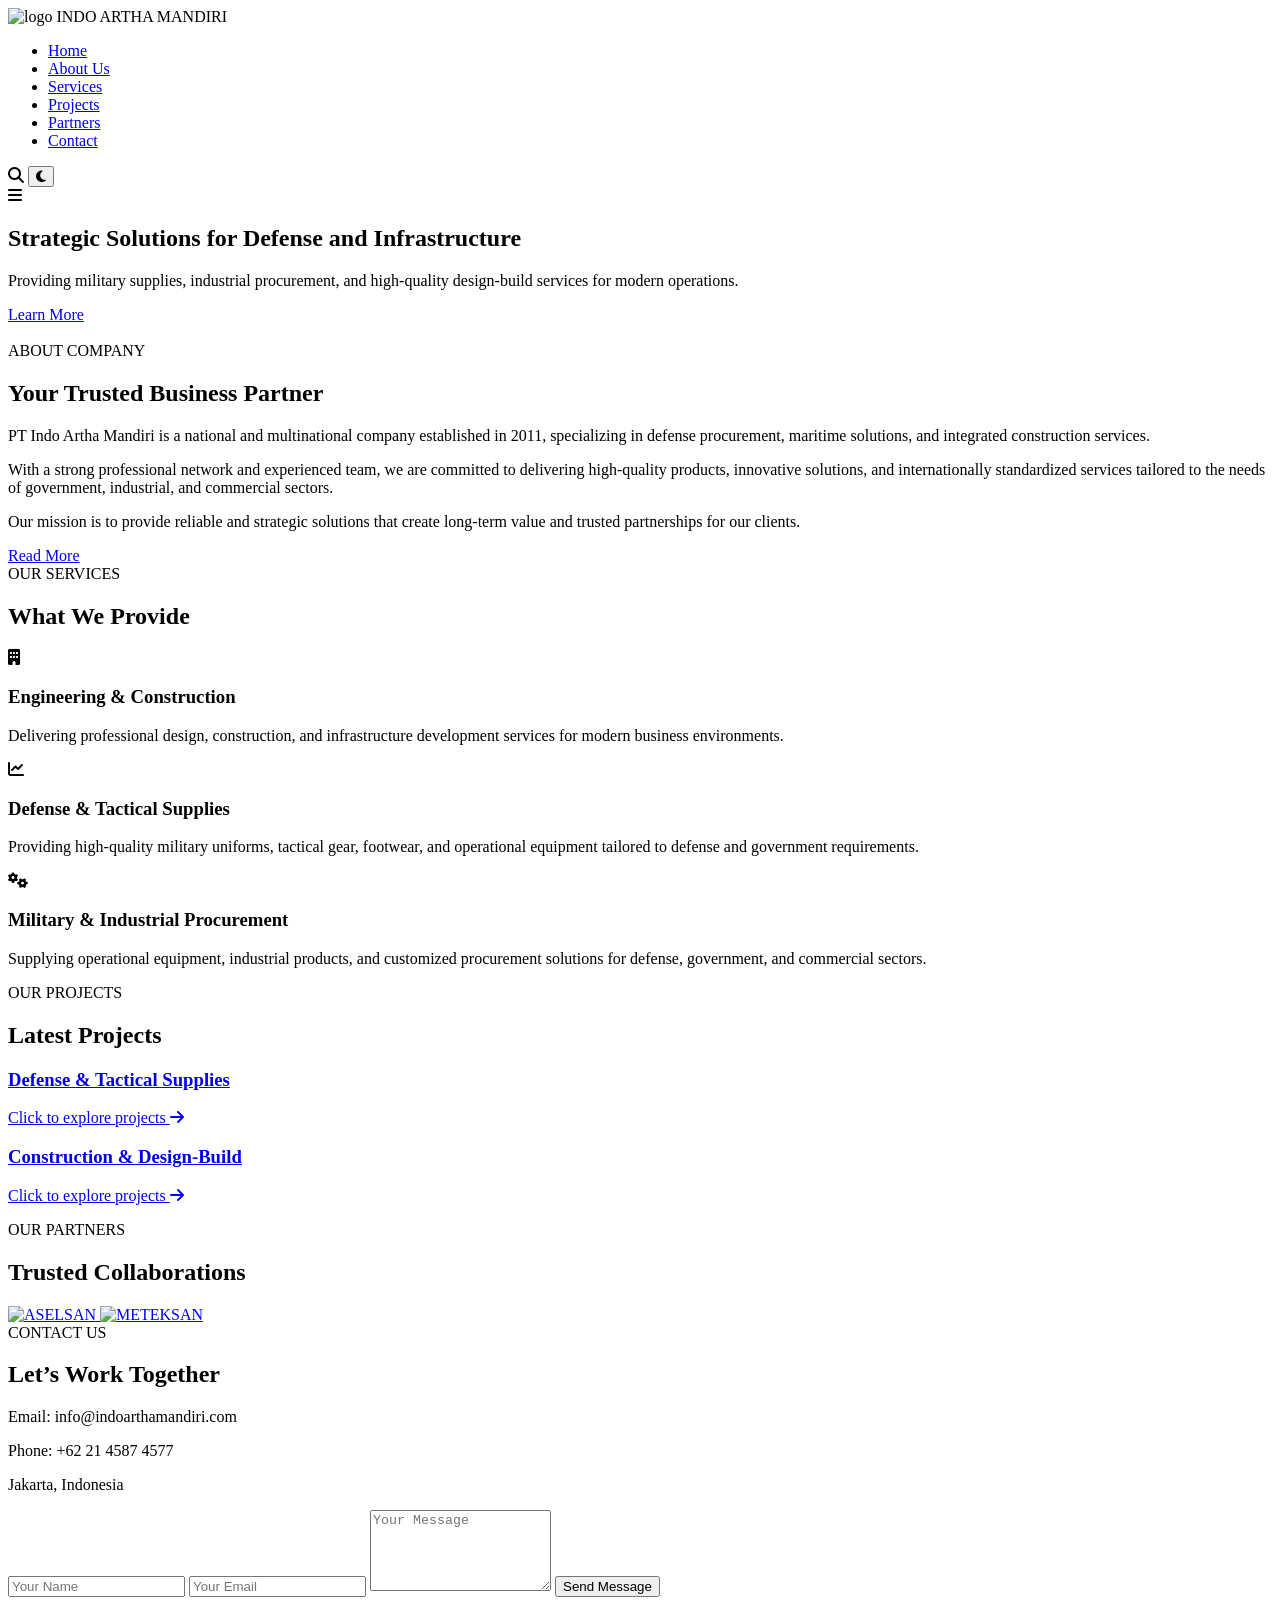
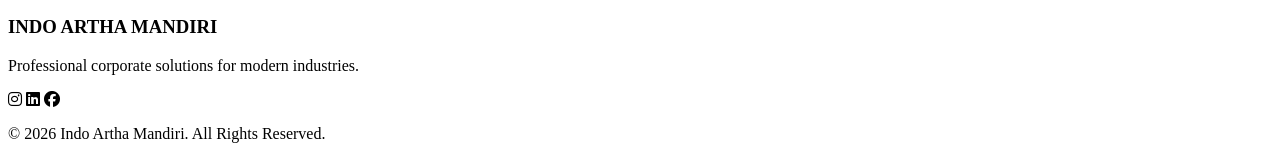
==== index.html @ 456cdc84 "Add files via upload" ====
<!DOCTYPE html>
<html lang="en">
<head>
  <meta charset="UTF-8" />
  <meta name="viewport" content="width=device-width, initial-scale=1.0"/>
  <title>INDO ARTHA MANDIRI</title>

  <link rel="stylesheet" href="style.css"/>

  <!-- Google Font -->
  <link href="https://fonts.googleapis.com/css2?family=Poppins:wght@300;400;500;600;700&display=swap" rel="stylesheet">

  <!-- Icons -->
  <link rel="stylesheet" href="https://cdnjs.cloudflare.com/ajax/libs/font-awesome/6.5.1/css/all.min.css"/>
</head>

<body>

  <!-- HEADER -->
  <header class="header">
    <div class="container nav-container">

      <div class="logo">
        <img src="assets/logomandiri.png" alt="logo">
        <span>INDO ARTHA MANDIRI</span>
      </div>

      <nav>
        <ul class="nav-menu">
          <li><a href="#home">Home</a></li>
          <li><a href="#about">About Us</a></li>
          <li><a href="#services">Services</a></li>
          <li><a href="#projects">Projects</a></li>
          <li><a href="#partners">Partners</a></li>
          <li><a href="#contact">Contact</a></li>
        </ul>
      </nav>

      <div class="nav-right">
        <i class="fas fa-search"></i>

        <button id="theme-toggle">
          <i class="fas fa-moon"></i>
        </button>

        <div class="menu-toggle">
          <i class="fas fa-bars"></i>
        </div>
      </div>

    </div>
  </header>

  <!-- HERO -->
  <section class="hero" id="home">
    <div class="overlay"></div>

    <div class="hero-content container">
      <h1>Strategic Solutions for Defense and Infrastructure</h1>

      <p>
        Providing military supplies, industrial procurement,
and high-quality design-build services for modern operations.
      </p>

      <a href="#about" class="btn">Learn More</a>
    </div>
  </section>

  <!-- ABOUT -->
  <section class="about section" id="about">
    <div class="container about-container">

      <div class="about-image">
        <img src="assets/about.jpg" alt="">
      </div>

      <div class="about-text">
        <span class="section-subtitle">ABOUT COMPANY</span>

        <h2>Your Trusted Business Partner</h2>

        <p>
          PT Indo Artha Mandiri is a national and multinational company
established in 2011, specializing in defense procurement,
maritime solutions, and integrated construction services.
        </p>

        <p>
          With a strong professional network and experienced team,
we are committed to delivering high-quality products,
innovative solutions, and internationally standardized
services tailored to the needs of government,
industrial, and commercial sectors.
        </p>

        <p>
Our mission is to provide reliable and strategic solutions
that create long-term value and trusted partnerships
for our clients.
        </p>

       <a href="#services" class="btn">Read More</a>

    </div>
  </section>

  <!-- SERVICES -->
  <section class="services section" id="services">

    <div class="container">

      <div class="section-title">
        <span>OUR SERVICES</span>
        <h2>What We Provide</h2>
      </div>

      <div class="services-grid">

        <div class="service-card">
          <i class="fas fa-building"></i>
          <h3>Engineering & Construction</h3>
          <p>Delivering professional design, construction,
and infrastructure development services
for modern business environments.</p>
        </div>

        <div class="service-card">
          <i class="fas fa-chart-line"></i>
          <h3>Defense & Tactical Supplies</h3>
          <p>Providing high-quality military uniforms, tactical gear,
footwear, and operational equipment tailored to defense
and government requirements.</p>
        </div>

        <div class="service-card">
          <i class="fas fa-cogs"></i>
          <h3>Military & Industrial Procurement</h3>
          <p>Supplying operational equipment, industrial products,
and customized procurement solutions for defense,
government, and commercial sectors.</p>
        </div>

      </div>

    </div>

  </section>

  <!-- PROJECTS -->
<section class="projects section" id="projects">

  <div class="container">

    <div class="section-title">
      <span>OUR PROJECTS</span>
      <h2>Latest Projects</h2>
    </div>

    <div class="project-links">

      <!-- DEFENSE -->

      <a href="defense-projects.html" class="project-link">

        <h3>Defense & Tactical Supplies</h3>

        <p>
          Click to explore projects
          <i class="fas fa-arrow-right"></i>
        </p>

      </a>

      <!-- CONSTRUCTION -->

      <a href="construction-projects.html" class="project-link">

        <h3>Construction & Design-Build</h3>

        <p>
          Click to explore projects
          <i class="fas fa-arrow-right"></i>
        </p>

      </a>

    </div>

  </div>

</section>

  <!-- PARTNERS -->
<section class="partners section" id="partners">

  <div class="container">

    <div class="section-title">
      <span>OUR PARTNERS</span>
      <h2>Trusted Collaborations</h2>
    </div>

    <div class="partner-logos">

      <a href="https://www.aselsan.com/en"
         target="_blank"
         class="partner-box">

        <img src="assets/aselsan.png" alt="ASELSAN">

      </a>

      <a href="https://www.meteksan.com/en/"
         target="_blank"
         class="partner-box">

        <img src="assets/meteksan.png" alt="METEKSAN">

      </a>

    </div>

  </div>

</section>

  <!-- CONTACT -->
  <section class="contact section" id="contact">

    <div class="container contact-container">

      <div class="contact-info">

        <span class="section-subtitle">CONTACT US</span>

        <h2>Let’s Work Together</h2>

        <p>Email: info@indoarthamandiri.com</p>
        <p>Phone: +62 21 4587 4577</p>
        <p>Jakarta, Indonesia</p>

      </div>

      <form class="contact-form">

        <input type="text" placeholder="Your Name">
        <input type="email" placeholder="Your Email">
        <textarea rows="5" placeholder="Your Message"></textarea>

        <button type="submit" class="btn">
          Send Message
        </button>

      </form>

    </div>

  </section>

  <!-- FOOTER -->
  <footer class="footer">

    <div class="container">

      <h3>INDO ARTHA MANDIRI</h3>

      <p>
        Professional corporate solutions for modern industries.
      </p>

      <div class="socials">
        <i class="fab fa-instagram"></i>
        <i class="fab fa-linkedin"></i>
        <i class="fab fa-facebook"></i>
      </div>

      <p class="copyright">
        © 2026 Indo Artha Mandiri. All Rights Reserved.
      </p>

    </div>

  </footer>

  <script src="script.js"></script>

</body>
</html>
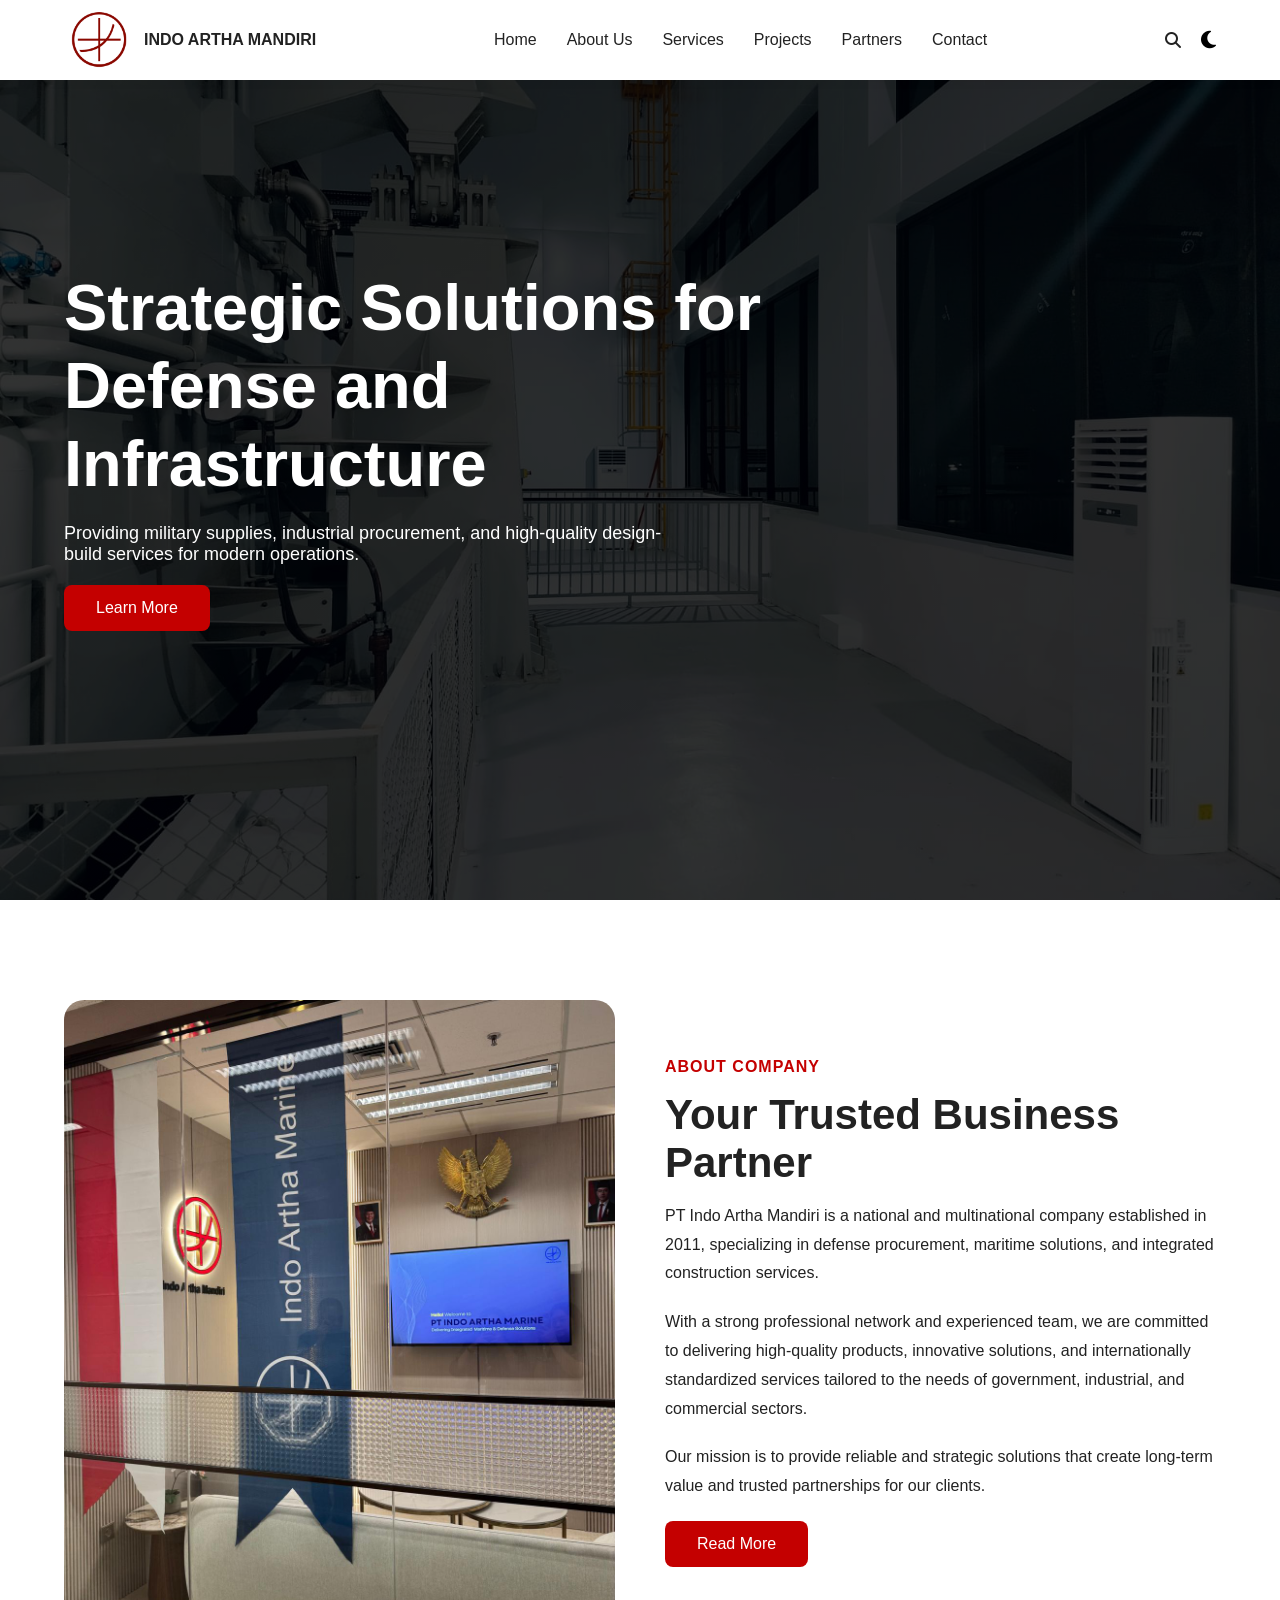
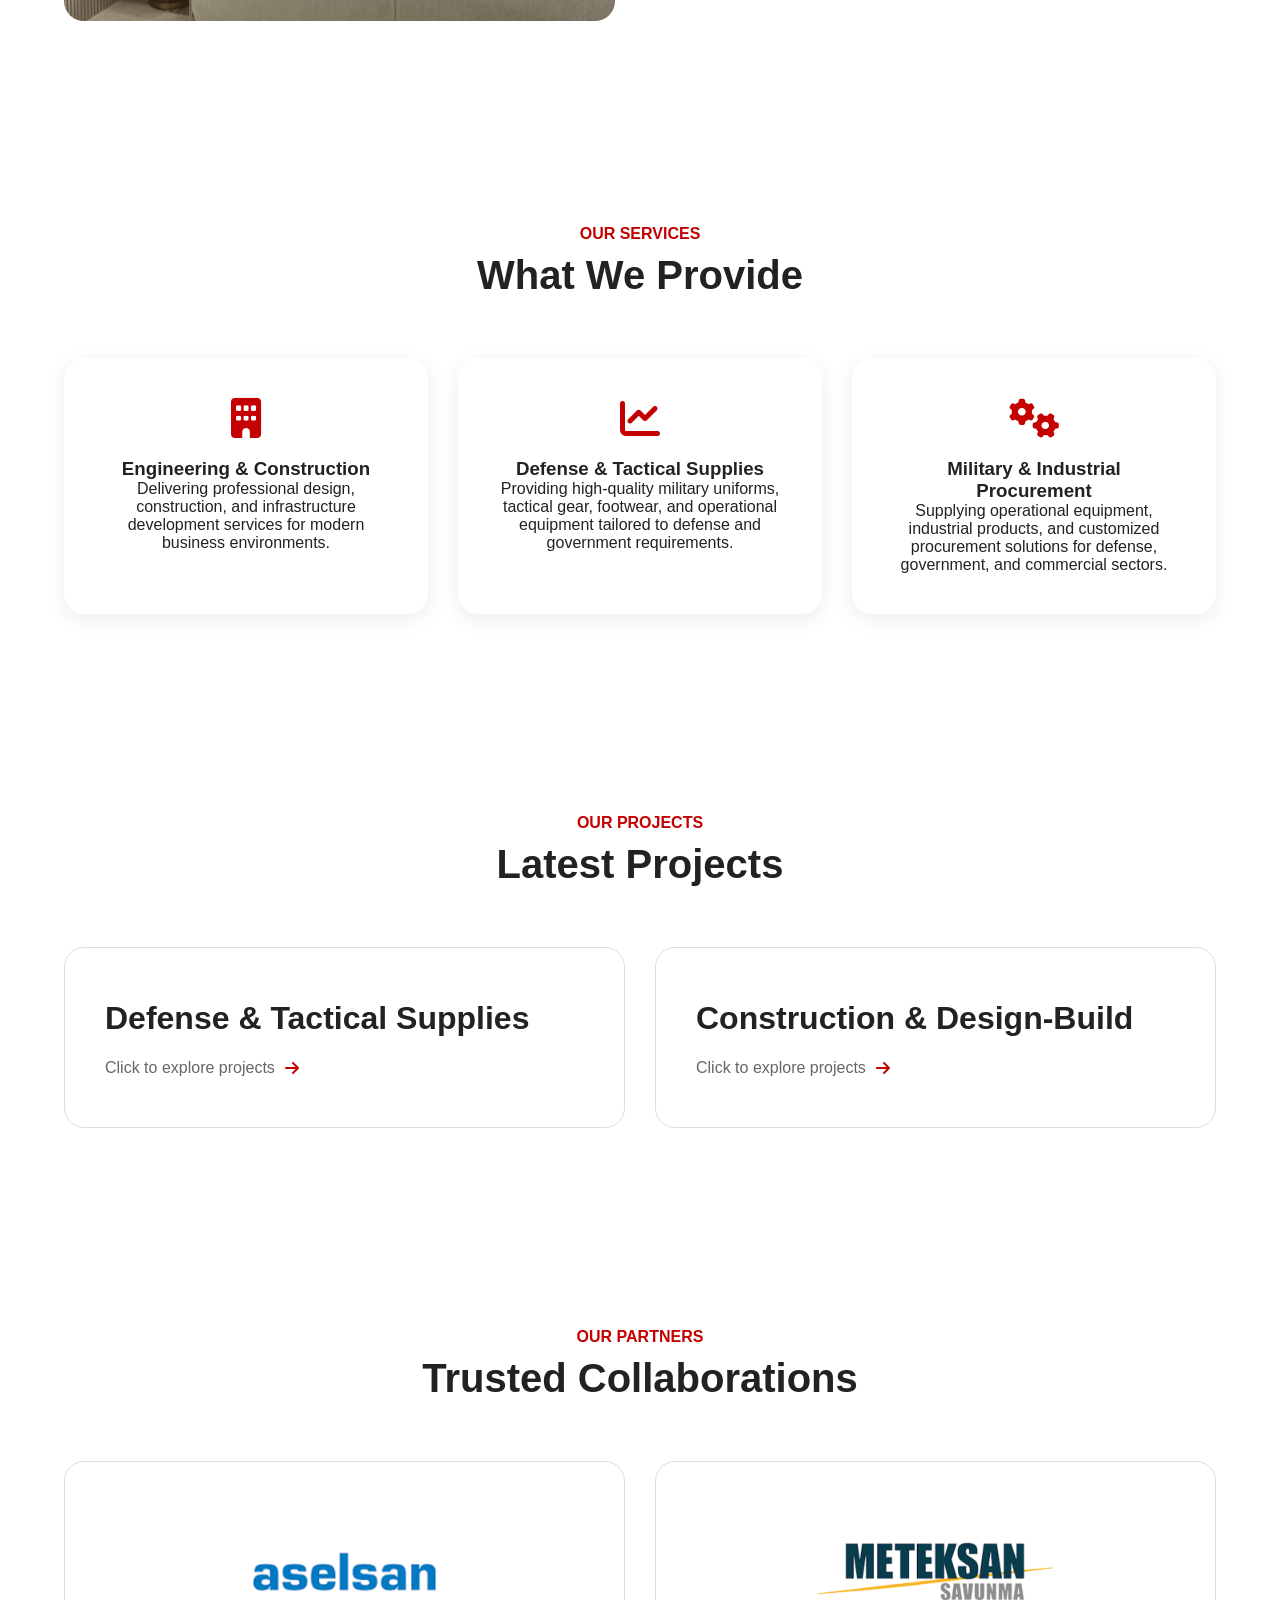
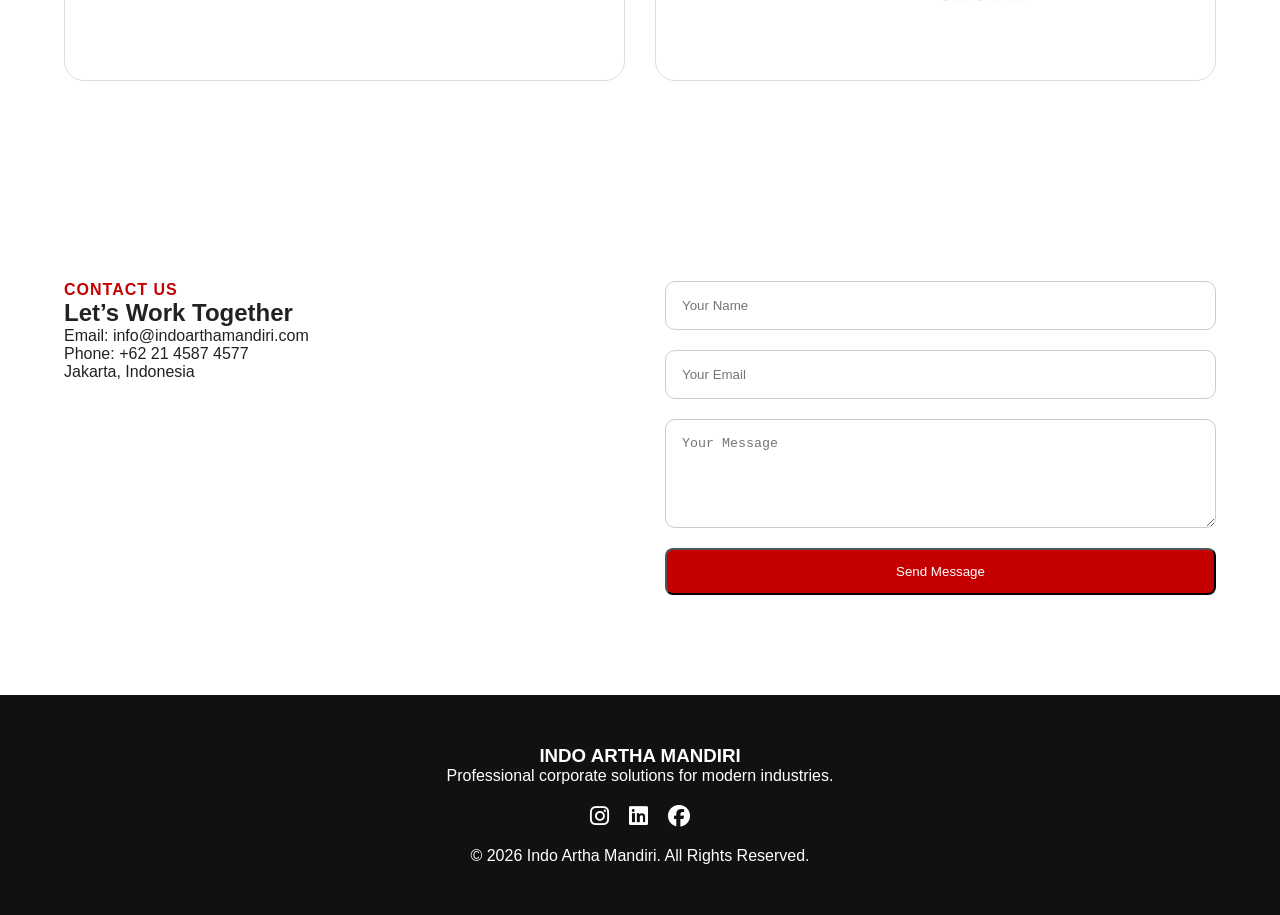
==== commit d842ab51: "Add files via upload" ====
--- a/index.html
+++ b/index.html
@@ -242,17 +242,19 @@
 
       </div>
 
-      <form class="contact-form">
-
-        <input type="text" placeholder="Your Name">
-        <input type="email" placeholder="Your Email">
-        <textarea rows="5" placeholder="Your Message"></textarea>
-
-        <button type="submit" class="btn">
-          Send Message
-        </button>
-
-      </form>
+     <form class="contact-form" action="https://formspree.io/f/xaqkyjkv" method="POST">
+
+  <input type="text" name="name" placeholder="Your Name">
+
+  <input type="email" name="email" placeholder="Your Email">
+
+  <textarea name="message" rows="5" placeholder="Your Message"></textarea>
+
+  <button type="submit" class="btn">
+    Send Message
+  </button>
+
+</form>
 
     </div>
 
--- a/style.css
+++ b/style.css
@@ -0,0 +1,516 @@
+*{
+  margin:0;
+  padding:0;
+  box-sizing:border-box;
+}
+
+html{
+  scroll-behavior:smooth;
+}
+
+body{
+  font-family:'Poppins',sans-serif;
+  background:#fff;
+  color:#222;
+  transition:0.3s;
+}
+
+.container{
+  width:90%;
+  max-width:1200px;
+  margin:auto;
+}
+
+.section{
+  padding:100px 0;
+}
+
+.section-title{
+  text-align:center;
+  margin-bottom:60px;
+}
+
+.section-title span{
+  color:#c40000;
+  font-weight:600;
+}
+
+.section-subtitle{
+  color:#c40000;
+  font-weight:600;
+  text-transform:uppercase;
+  letter-spacing:1px;
+}
+
+.section-title h2{
+  font-size:40px;
+  margin-top:10px;
+}
+
+.btn{
+  display:inline-block;
+  padding:14px 32px;
+  background:#c40000;
+  color:#fff;
+  text-decoration:none;
+  border-radius:8px;
+  transition:0.3s;
+}
+
+.btn:hover{
+  background:#900000;
+}
+
+/* HEADER */
+
+.header{
+  position:fixed;
+  top:0;
+  width:100%;
+  background:#fff;
+  z-index:999;
+  box-shadow:0 2px 10px rgba(0,0,0,0.05);
+}
+
+.nav-container{
+  height:80px;
+  display:flex;
+  justify-content:space-between;
+  align-items:center;
+}
+
+.logo{
+  display:flex;
+  align-items:center;
+  gap:10px;
+  font-weight:700;
+}
+
+.logo img{
+  width:70px;
+}
+
+.nav-menu{
+  display:flex;
+  gap:30px;
+  list-style:none;
+}
+
+.nav-menu a{
+  text-decoration:none;
+  color:#222;
+  font-weight:500;
+}
+
+.nav-right{
+  display:flex;
+  align-items:center;
+  gap:20px;
+}
+
+#theme-toggle{
+  border:none;
+  background:none;
+  font-size:20px;
+  cursor:pointer;
+}
+
+.menu-toggle{
+  display:none;
+}
+
+/* HERO */
+
+.hero{
+  height:100vh;
+  background:
+    linear-gradient(rgba(0,0,0,0.55),
+    rgba(0,0,0,0.55)),
+    url('assets/hero-bg.jpg');
+
+  background-position:center;
+  background-size:cover;
+  background-repeat:no-repeat;
+
+  position:relative;
+  display:flex;
+  align-items:center;
+}
+
+.overlay{
+  position:absolute;
+  width:100%;
+  height:100%;
+  background:rgba(0,0,0,0.55);
+}
+
+.hero-content{
+  position:relative;
+  z-index:2;
+  color:#fff;
+}
+
+.hero-content h1{
+  font-size:65px;
+  max-width:700px;
+  line-height:1.2;
+}
+
+.hero-content p{
+  margin:20px 0;
+  max-width:600px;
+  font-size:18px;
+}
+
+/* ABOUT */
+
+.about-container{
+  display:grid;
+  grid-template-columns:1fr 1fr;
+  gap:50px;
+  align-items:center;
+}
+
+.about-image img{
+  width:100%;
+  border-radius:20px;
+}
+
+.about-text h2{
+  font-size:42px;
+  margin:15px 0;
+}
+
+.about-text p{
+  margin-bottom:20px;
+  line-height:1.8;
+}
+
+/* SERVICES */
+
+.services-grid{
+  display:grid;
+  grid-template-columns:repeat(3,1fr);
+  gap:30px;
+}
+
+.service-card{
+  background:#fff;
+  padding:40px;
+  border-radius:20px;
+  text-align:center;
+  box-shadow:0 5px 20px rgba(0,0,0,0.08);
+  transition:0.3s;
+}
+
+.service-card:hover{
+  transform:translateY(-10px);
+}
+
+.service-card i{
+  font-size:40px;
+  color:#c40000;
+  margin-bottom:20px;
+}
+
+/* PROJECTS */
+
+.project-links{
+  display:grid;
+  grid-template-columns:repeat(2,1fr);
+  gap:30px;
+  margin-top:40px;
+}
+
+.project-link{
+  background:#fff;
+  border:1px solid #ddd;
+  border-radius:20px;
+
+  padding:50px 40px;
+
+  text-decoration:none;
+  color:#222;
+
+  transition:0.3s;
+
+  display:flex;
+  flex-direction:column;
+  justify-content:center;
+}
+
+.project-link:hover{
+  transform:translateY(-8px);
+  box-shadow:0 10px 30px rgba(0,0,0,0.08);
+}
+
+.project-link h3{
+  font-size:32px;
+  margin-bottom:20px;
+  line-height:1.3;
+}
+
+.project-link p{
+  font-size:16px;
+  color:#666;
+
+  display:flex;
+  align-items:center;
+  gap:10px;
+}
+
+.project-link i{
+  color:#c40000;
+  transition:0.3s;
+}
+
+.project-link:hover i{
+  transform:translateX(5px);
+}
+
+/* DARK MODE */
+
+body.dark .project-link{
+  background:#1f1f1f;
+  border-color:#444;
+  color:#fff;
+}
+
+body.dark .project-link p{
+  color:#ccc;
+}
+
+/* RESPONSIVE */
+
+@media(max-width:992px){
+
+  .project-links{
+    grid-template-columns:1fr;
+  }
+
+  .project-link h3{
+    font-size:26px;
+  }
+
+}
+
+/* PARTNERS */
+
+.partner-logos{
+  display:grid;
+  grid-template-columns:repeat(2,1fr);
+  gap:30px;
+  margin-top:40px;
+}
+
+.partner-box{
+  height:220px;
+  border:1px solid #ddd;
+  border-radius:20px;
+  background:#fff;
+
+  display:flex;
+  justify-content:center;
+  align-items:center;
+
+  padding:20px;
+
+  overflow:hidden;
+
+  transition:0.3s;
+}
+
+.partner-box:hover{
+  transform:translateY(-5px);
+  box-shadow:0 10px 30px rgba(0,0,0,0.08);
+}
+
+.partner-box img{
+  max-width:80%;
+  max-height:80%;
+  object-fit:contain;
+  display:block;
+}
+
+/* CONTACT */
+
+.contact-container{
+  display:grid;
+  grid-template-columns:1fr 1fr;
+  gap:50px;
+}
+
+.contact-form{
+  display:flex;
+  flex-direction:column;
+  gap:20px;
+}
+
+.contact-form input,
+.contact-form textarea{
+  padding:16px;
+  border:1px solid #ccc;
+  border-radius:10px;
+}
+
+/* FOOTER */
+
+.footer{
+  background:#111;
+  color:#fff;
+  text-align:center;
+  padding:50px 20px;
+}
+
+.socials{
+  margin:20px 0;
+  display:flex;
+  justify-content:center;
+  gap:20px;
+  font-size:22px;
+}
+
+/* DARK MODE */
+
+body.dark{
+  background:#111;
+  color:#fff;
+}
+
+body.dark .header{
+  background:#1b1b1b;
+}
+
+body.dark .nav-menu a{
+  color:#fff;
+}
+
+body.dark .service-card,
+body.dark .project-card,
+body.dark .news-card{
+  background:#1f1f1f;
+}
+
+body.dark .partner-box{
+  border-color:#444;
+}
+
+body.dark .fa-search,
+body.dark #theme-toggle i{
+  color:#fff;
+}
+
+/* RESPONSIVE */
+
+@media(max-width:992px){
+
+  .about-container,
+  .contact-container,
+  .services-grid,
+  .project-grid,
+  .news-grid,
+  .partner-logos{
+    grid-template-columns:1fr;
+  }
+
+  .hero-content h1{
+    font-size:45px;
+  }
+
+  .nav-menu{
+    display:none;
+  }
+
+  .menu-toggle{
+    display:block;
+    font-size:24px;
+  }
+
+  
+}
+
+/* MASONRY GALLERY */
+
+.masonry-gallery{
+  display:grid;
+
+  grid-template-columns:repeat(4,1fr);
+
+  grid-auto-rows:250px;
+
+  gap:20px;
+}
+
+.gallery-item{
+  overflow:hidden;
+  border-radius:20px;
+}
+
+.gallery-item img{
+  width:100%;
+  height:100%;
+
+  object-fit:contain !important;
+
+  display:block;
+
+  transition:0.4s;
+}
+
+.gallery-item:hover img{
+  transform:scale(1.05);
+}
+
+/* SIZE VARIATIONS */
+
+.gallery-item.large{
+  grid-column:span 2;
+  grid-row:span 2;
+}
+
+.gallery-item.wide{
+  grid-column:span 2;
+}
+
+.gallery-item.tall{
+  grid-row:span 2;
+}
+
+/* RESPONSIVE */
+
+@media(max-width:992px){
+
+  .masonry-gallery{
+    grid-template-columns:repeat(2,1fr);
+  }
+
+}
+
+@media(max-width:600px){
+
+  .masonry-gallery{
+    grid-template-columns:1fr;
+  }
+
+  .gallery-item.large,
+  .gallery-item.wide,
+  .gallery-item.tall{
+    grid-column:span 1;
+    grid-row:span 1;
+  }
+
+}
+
+/* GALLERY PAGES */
+
+body.gallery-page{
+  background:#111;
+}
+
+body.gallery-page .section-title h2{
+  color:#fff;
+}
+
+body.gallery-page .section-title span{
+  color:#c40000;
+}
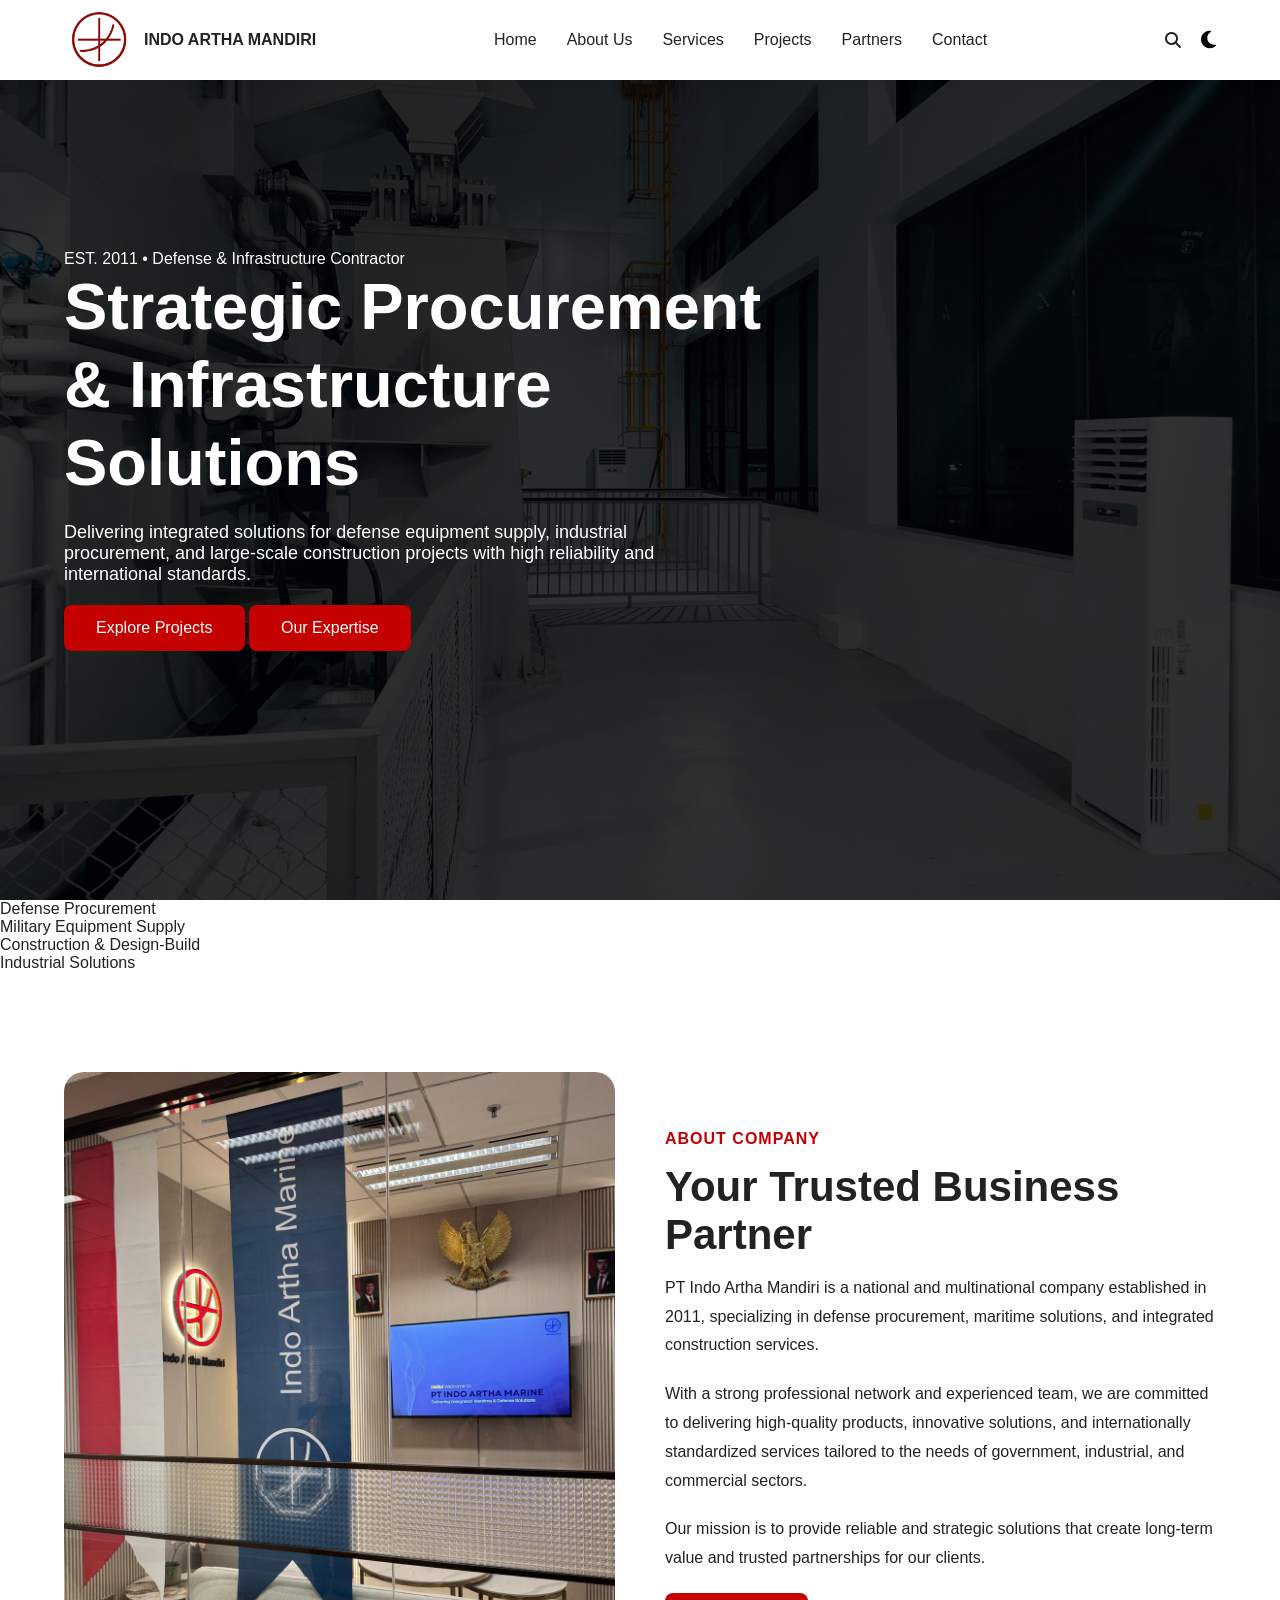
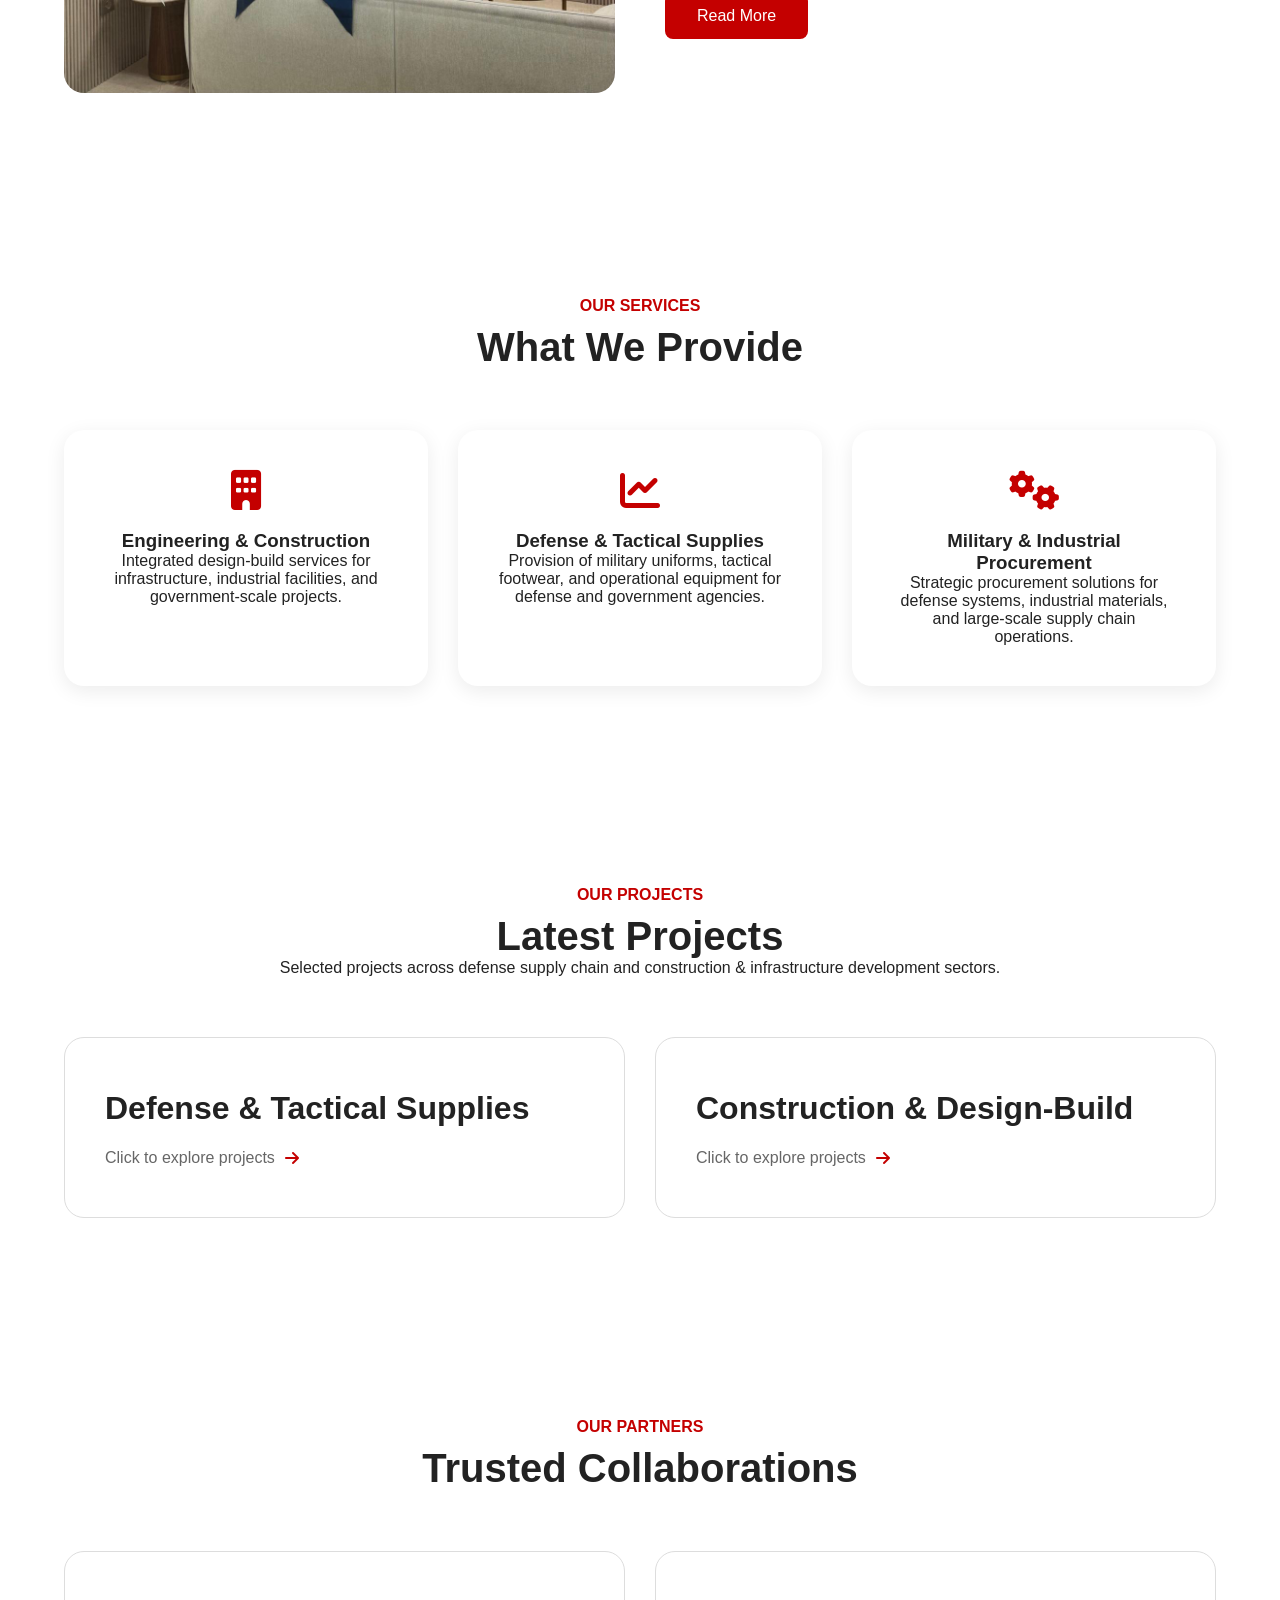
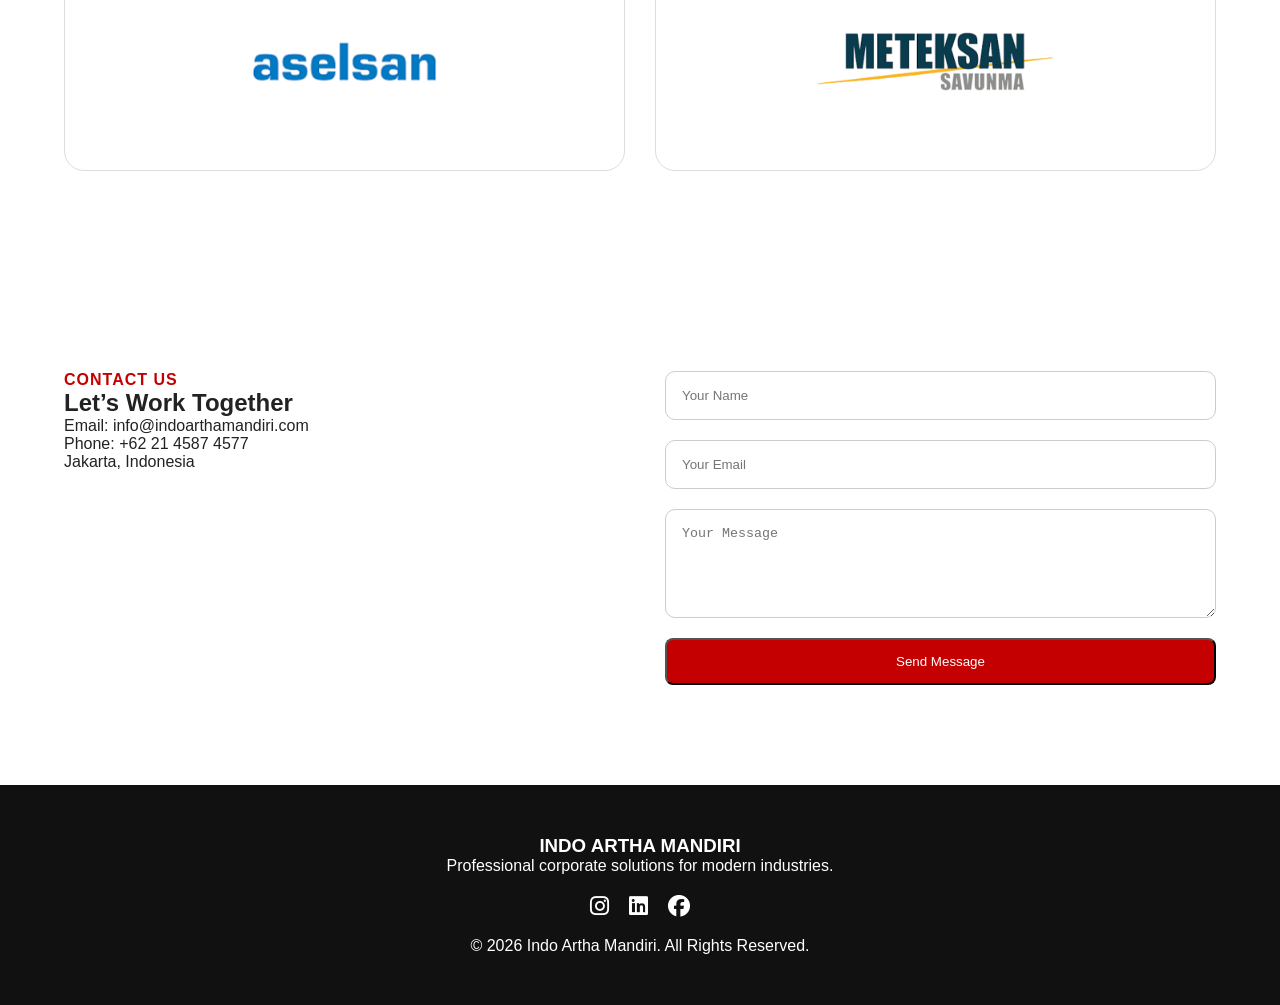
==== commit ac009cc3: "Update index.html" ====
--- a/index.html
+++ b/index.html
@@ -56,16 +56,29 @@
     <div class="overlay"></div>
 
     <div class="hero-content container">
-      <h1>Strategic Solutions for Defense and Infrastructure</h1>
+      <span class="hero-badge">EST. 2011 • Defense & Infrastructure Contractor</span>
+      <h1>Strategic Procurement & Infrastructure Solutions</h1>
 
       <p>
-        Providing military supplies, industrial procurement,
-and high-quality design-build services for modern operations.
-      </p>
-
-      <a href="#about" class="btn">Learn More</a>
-    </div>
+Delivering integrated solutions for defense equipment supply,
+industrial procurement, and large-scale construction projects
+with high reliability and international standards.
+</p>
+
+      <div class="hero-btns">
+  <a href="#projects" class="btn">Explore Projects</a>
+  <a href="#services" class="btn btn-outline">Our Expertise</a>
+</div>
   </section>
+
+  <section class="highlight-strip">
+
+  <div>Defense Procurement</div>
+  <div>Military Equipment Supply</div>
+  <div>Construction & Design-Build</div>
+  <div>Industrial Solutions</div>
+
+</section>
 
   <!-- ABOUT -->
   <section class="about section" id="about">
@@ -120,25 +133,27 @@
         <div class="service-card">
           <i class="fas fa-building"></i>
           <h3>Engineering & Construction</h3>
-          <p>Delivering professional design, construction,
-and infrastructure development services
-for modern business environments.</p>
+          <p>Integrated design-build services for infrastructure,
+industrial facilities, and government-scale projects.
+</p>
         </div>
 
         <div class="service-card">
           <i class="fas fa-chart-line"></i>
           <h3>Defense & Tactical Supplies</h3>
-          <p>Providing high-quality military uniforms, tactical gear,
-footwear, and operational equipment tailored to defense
-and government requirements.</p>
+          <p>
+Provision of military uniforms, tactical footwear,
+and operational equipment for defense and government agencies.
+</p>
         </div>
 
         <div class="service-card">
           <i class="fas fa-cogs"></i>
           <h3>Military & Industrial Procurement</h3>
-          <p>Supplying operational equipment, industrial products,
-and customized procurement solutions for defense,
-government, and commercial sectors.</p>
+          <p>
+Strategic procurement solutions for defense systems,
+industrial materials, and large-scale supply chain operations.
+</p>
         </div>
 
       </div>
@@ -155,6 +170,10 @@
     <div class="section-title">
       <span>OUR PROJECTS</span>
       <h2>Latest Projects</h2>
+      <p>
+Selected projects across defense supply chain and
+construction & infrastructure development sectors.
+</p>
     </div>
 
     <div class="project-links">
@@ -288,4 +307,4 @@
   <script src="script.js"></script>
 
 </body>
-</html>+</html>
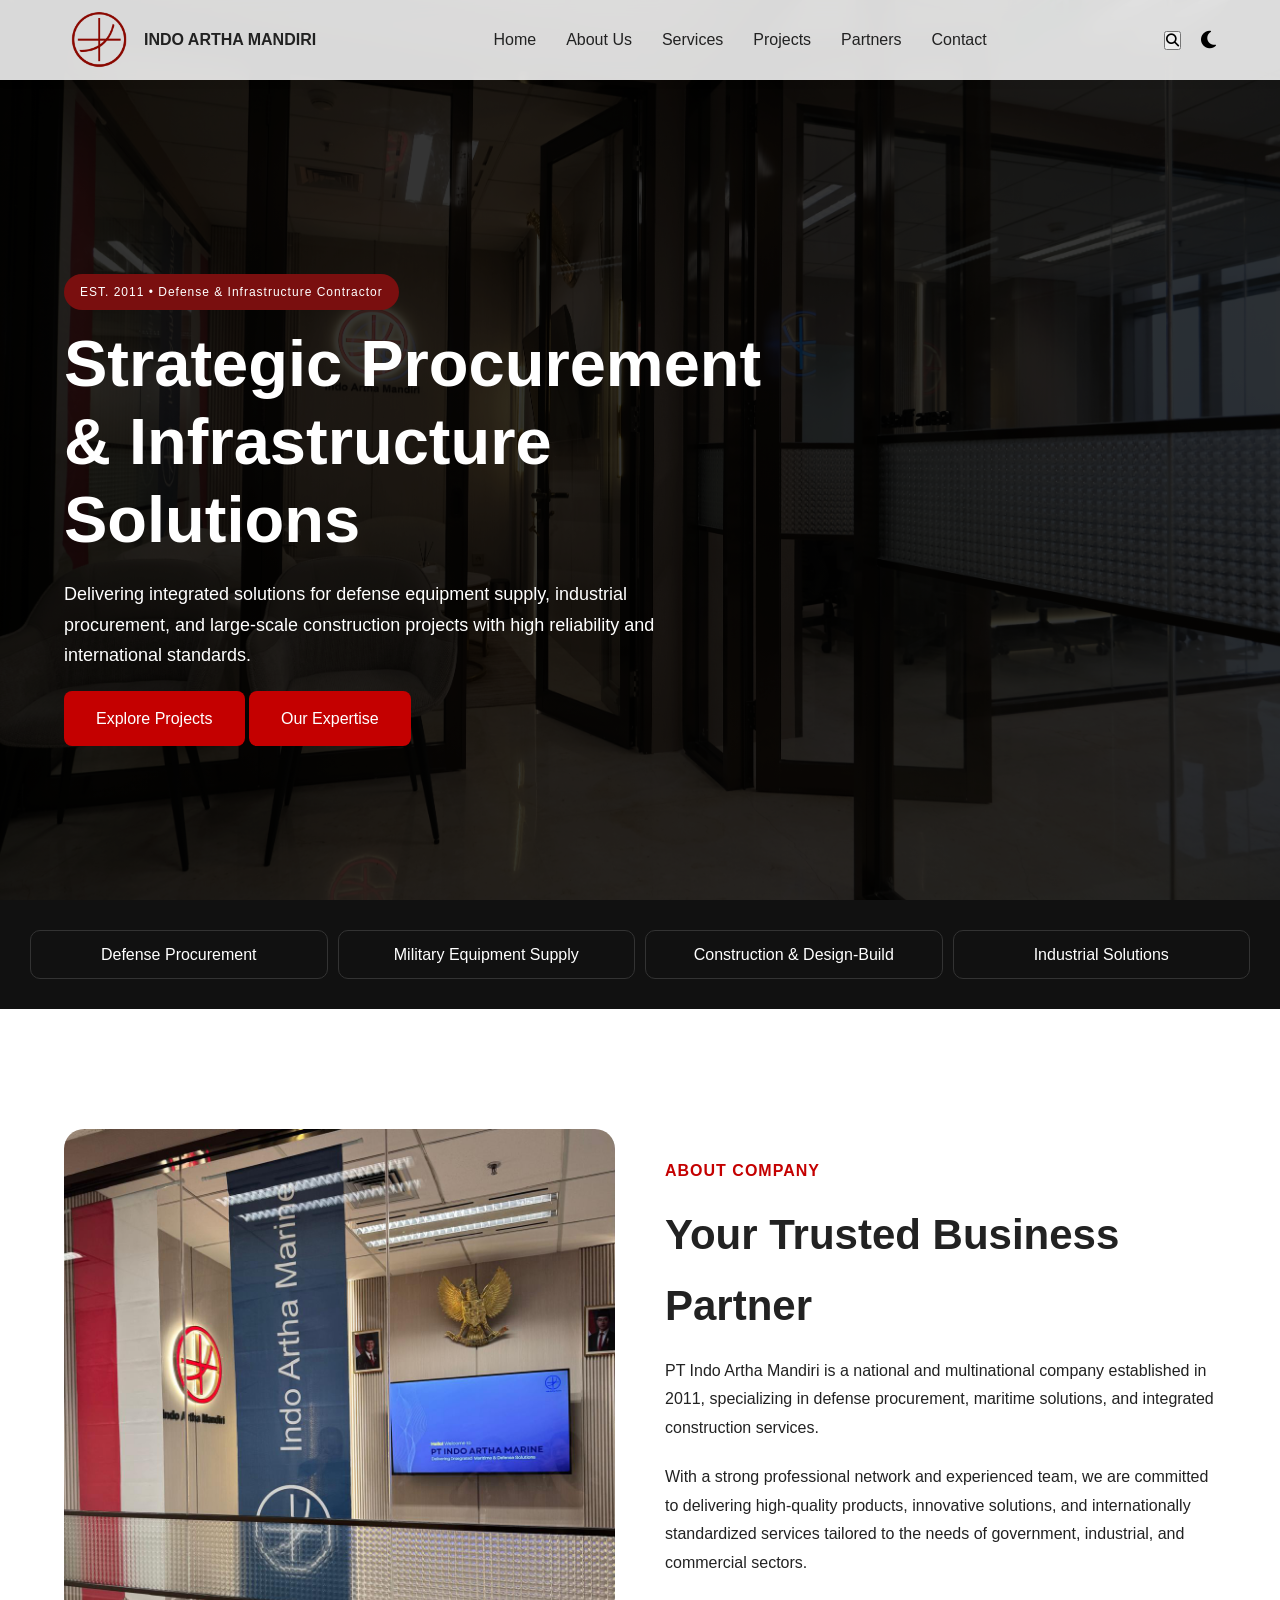
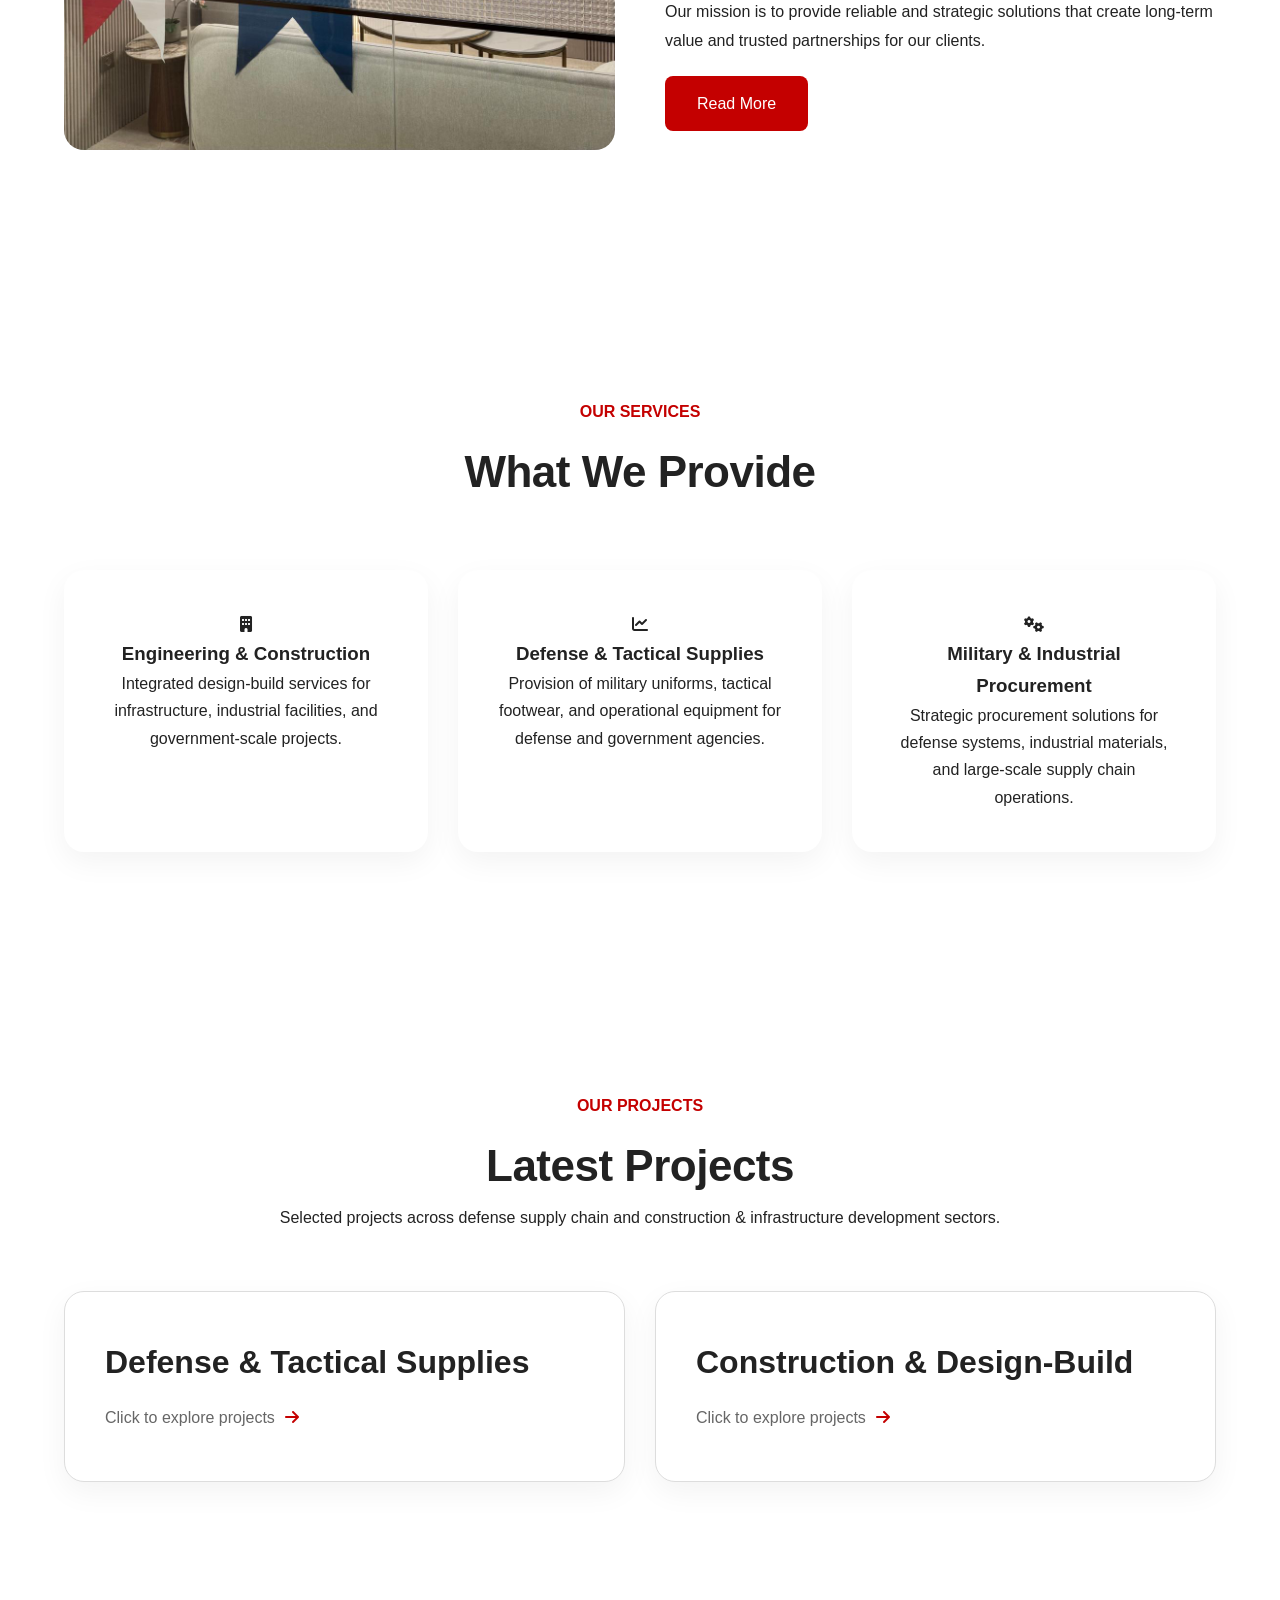
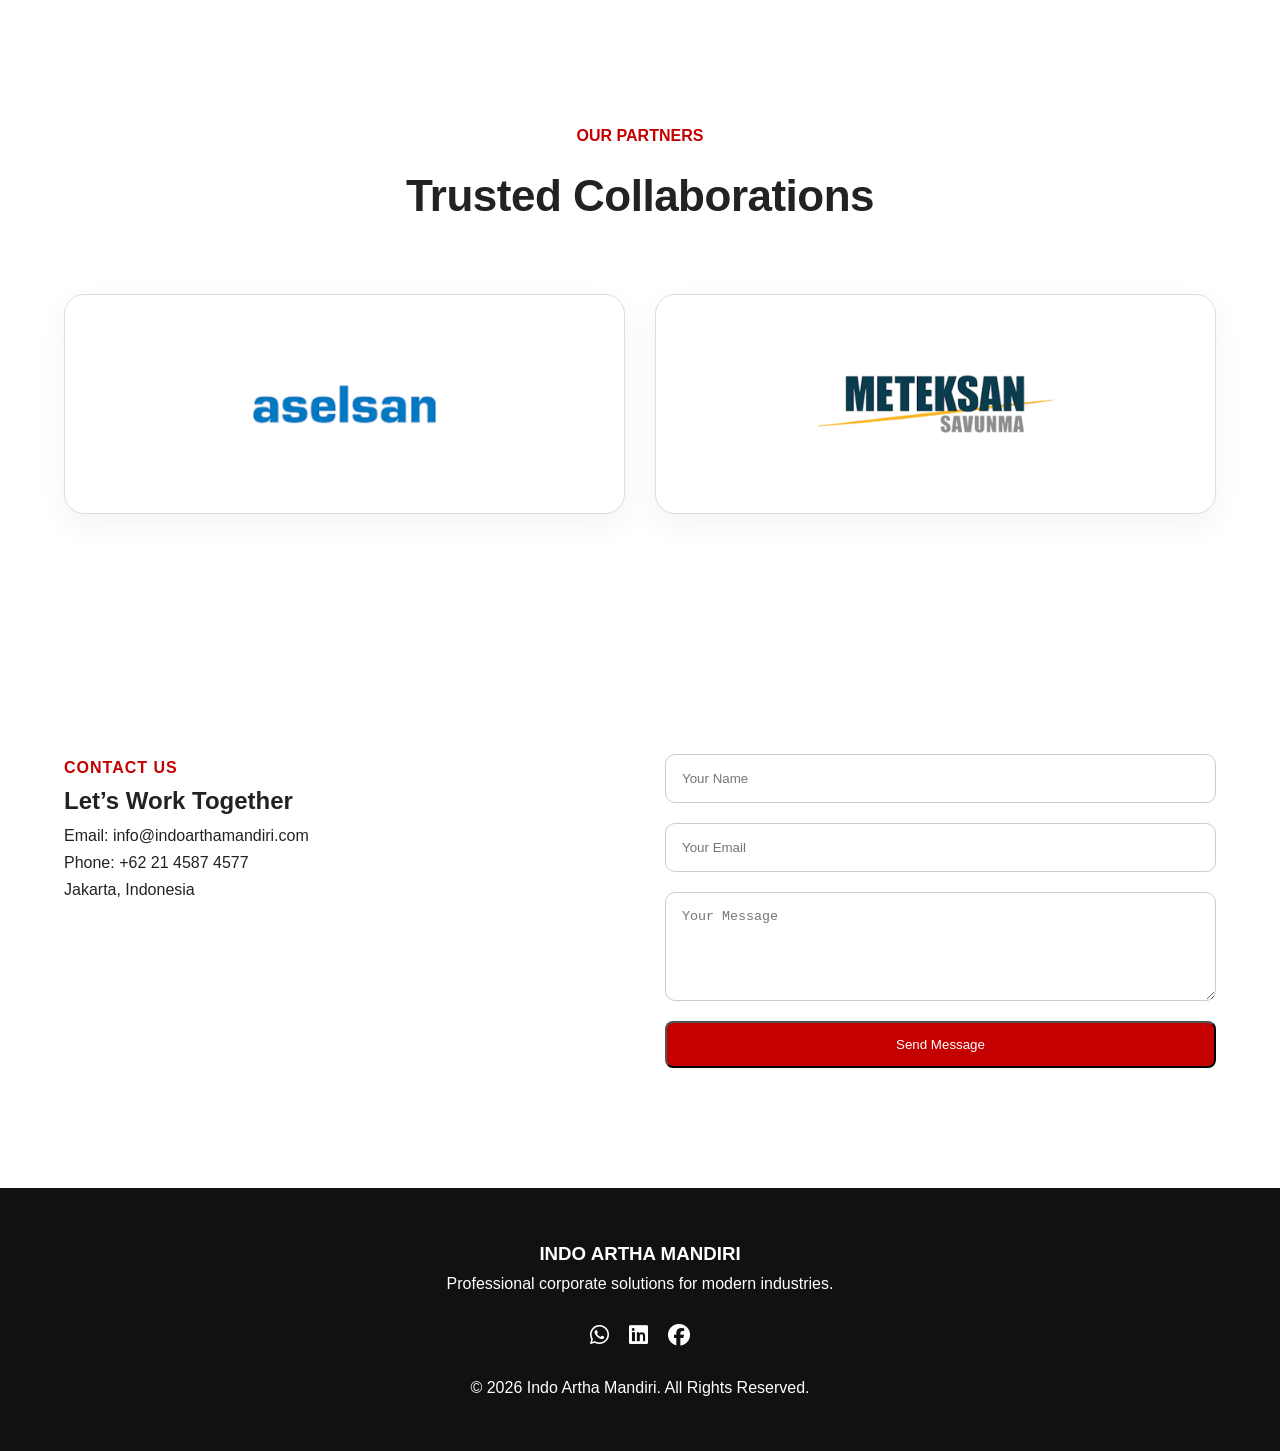
==== commit ec48f487: "Update index.html" ====
--- a/index.html
+++ b/index.html
@@ -37,7 +37,9 @@
       </nav>
 
       <div class="nav-right">
-        <i class="fas fa-search"></i>
+        <button class="search-btn">
+  <i class="fas fa-search"></i>
+</button>
 
         <button id="theme-toggle">
           <i class="fas fa-moon"></i>
@@ -50,6 +52,9 @@
 
     </div>
   </header>
+
+
+</body>
 
   <!-- HERO -->
   <section class="hero" id="home">
@@ -291,10 +296,20 @@
       </p>
 
       <div class="socials">
-        <i class="fab fa-instagram"></i>
-        <i class="fab fa-linkedin"></i>
-        <i class="fab fa-facebook"></i>
-      </div>
+
+<a href="https://wa.me/6287883208500" target="_blank">
+    <i class="fab fa-whatsapp"></i>
+  </a>
+
+  <a href="https://id.linkedin.com/company/indo-artha-marine" target="_blank">
+    <i class="fab fa-linkedin"></i>
+  </a>
+
+  <a href="https://facebook.com/indoartha" target="_blank">
+    <i class="fab fa-facebook"></i>
+  </a>
+
+</div>
 
       <p class="copyright">
         © 2026 Indo Artha Mandiri. All Rights Reserved.
--- a/style.css
+++ b/style.css
@@ -66,10 +66,19 @@
 .header{
   position:fixed;
   top:0;
+  left:0;
+  right:0;
   width:100%;
-  background:#fff;
-  z-index:999;
+  z-index:1000;
+  backdrop-filter: blur(10px);
+  background: rgba(255,255,255,0.85);
   box-shadow:0 2px 10px rgba(0,0,0,0.05);
+}
+
+.search-button{
+  position:relative;
+  z-index:1001;
+  pointer-events:auto;
 }
 
 .nav-container{
@@ -145,6 +154,10 @@
 }
 
 .hero-content{
+  padding-top:120px;
+}
+
+.hero-content{
   position:relative;
   z-index:2;
   color:#fff;
@@ -160,6 +173,34 @@
   margin:20px 0;
   max-width:600px;
   font-size:18px;
+}
+
+.hero-badge{
+  display:inline-block;
+  padding:8px 16px;
+  background:#7a0f0f;
+  color:#fff;
+  border-radius:30px;
+  font-size:12px;
+  letter-spacing:1px;
+  margin-bottom:15px;
+}
+
+.highlight-strip{
+  display:grid;
+  grid-template-columns:repeat(4,1fr);
+  text-align:center;
+  padding:30px;
+  background:#111;
+  color:#fff;
+  font-weight:500;
+  gap:10px;
+}
+
+.highlight-strip div{
+  padding:10px;
+  border:1px solid #333;
+  border-radius:10px;
 }
 
 /* ABOUT */
@@ -199,20 +240,16 @@
   padding:40px;
   border-radius:20px;
   text-align:center;
-  box-shadow:0 5px 20px rgba(0,0,0,0.08);
-  transition:0.3s;
+  box-shadow:0 10px 30px rgba(0,0,0,0.05);
+  border:1px solid transparent;
+  transition:0.4s ease;
 }
 
 .service-card:hover{
-  transform:translateY(-10px);
-}
-
-.service-card i{
-  font-size:40px;
-  color:#c40000;
-  margin-bottom:20px;
-}
-
+  transform:translateY(-10px) scale(1.02);
+  border-color:#7a0f0f;
+  box-shadow:0 20px 50px rgba(0,0,0,0.12);
+}
 /* PROJECTS */
 
 .project-links{
@@ -368,6 +405,20 @@
   justify-content:center;
   gap:20px;
   font-size:22px;
+}
+
+/* SOCIAL LINK */
+
+.socials a{
+  color:#fff;
+  text-decoration:none;
+
+  transition:0.3s;
+}
+
+.socials a:hover{
+  opacity:0.7;
+  transform:translateY(-3px);
 }
 
 /* DARK MODE */
@@ -514,3 +565,289 @@
 body.gallery-page .section-title span{
   color:#c40000;
 }
+
+.reveal{
+  opacity:0;
+  transform: translateY(40px);
+  transition: all 0.8s ease;
+}
+
+.show{
+  opacity:1;
+  transform: translateY(0);
+}
+
+.service-card{
+  transition:0.4s ease;
+  border:1px solid transparent;
+}
+
+.service-card:hover{
+  transform: translateY(-10px) scale(1.02);
+  border-color:#7a0f0f;
+  box-shadow:0 15px 40px rgba(0,0,0,0.15);
+}
+
+.project-link{
+  position:relative;
+  overflow:hidden;
+}
+
+.project-link::before{
+  content:"";
+  position:absolute;
+  width:100%;
+  height:100%;
+  background:linear-gradient(120deg, transparent, rgba(122,15,15,0.2), transparent);
+  left:-100%;
+  transition:0.6s;
+}
+
+.project-link:hover::before{
+  left:100%;
+}
+
+.gallery-item img{
+  transition:0.5s ease;
+}
+
+.gallery-item:hover img{
+  transform:scale(1.08);
+}
+
+body.dark{
+  background:#0e0e0e;
+  color:#f5f5f5;
+}
+
+body.dark .service-card,
+body.dark .project-link,
+body.dark .partner-box{
+  background:#151515;
+  border-color:#2a2a2a;
+}
+
+.header{
+  backdrop-filter: blur(10px);
+  background: rgba(255,255,255,0.85);
+}
+
+body.dark .header{
+  background: rgba(10,10,10,0.8);
+}
+
+body{
+  background:#ffffff;
+  font-family:'Poppins',sans-serif;
+  line-height:1.7;
+  -webkit-font-smoothing:antialiased;
+}
+
+.section{
+  padding:120px 0;
+}
+
+.section-title h2{
+  font-size:44px;
+  font-weight:700;
+  letter-spacing:-0.5px;
+}
+
+.service-card,
+.project-link,
+.partner-box{
+  transition:0.4s ease;
+  box-shadow:0 10px 30px rgba(0,0,0,0.05);
+}
+
+.service-card:hover,
+.project-link:hover,
+.partner-box:hover{
+  transform:translateY(-10px);
+  box-shadow:0 20px 50px rgba(0,0,0,0.12);
+}
+
+/* ===== MINI RAD 3D ===== */
+
+.rad-hero{
+  width:100%;
+  height:260px;
+
+  display:flex;
+  justify-content:center;
+  align-items:center;
+
+  perspective:2200px;
+
+  overflow:hidden;
+
+  margin-bottom:40px;
+}
+
+.rad-slider{
+  position:relative;
+
+  width:90px;
+  height:120px;
+
+  transform-style:preserve-3d;
+
+  animation:radSpin 35s linear infinite;
+}
+
+.rad-slider:hover{
+  animation-play-state:paused;
+}
+
+.rad-item{
+  position:absolute;
+
+  width:90px;
+  height:120px;
+
+  border-radius:14px;
+  overflow:hidden;
+
+  background:#111;
+
+  box-shadow:
+  0 8px 20px rgba(0,0,0,0.2);
+
+  transition:0.4s;
+}
+
+.rad-item img{
+  width:100%;
+  height:100%;
+  object-fit:cover;
+
+  transition:0.4s;
+}
+
+.rad-item:hover img{
+  transform:scale(1.08);
+}
+
+.rad-item img{
+  width:100%;
+  height:100%;
+  object-fit:cover;
+}
+
+/* ===== POSITIONS ===== */
+
+.rad-item:nth-child(1){
+  transform:rotateY(0deg) translateZ(300px);
+}
+
+.rad-item:nth-child(2){
+  transform:rotateY(20deg) translateZ(300px);
+}
+
+.rad-item:nth-child(3){
+  transform:rotateY(40deg) translateZ(300px);
+}
+
+.rad-item:nth-child(4){
+  transform:rotateY(60deg) translateZ(300px);
+}
+
+.rad-item:nth-child(5){
+  transform:rotateY(80deg) translateZ(300px);
+}
+
+.rad-item:nth-child(6){
+  transform:rotateY(100deg) translateZ(300px);
+}
+
+.rad-item:nth-child(7){
+  transform:rotateY(120deg) translateZ(300px);
+}
+
+.rad-item:nth-child(8){
+  transform:rotateY(140deg) translateZ(300px);
+}
+
+.rad-item:nth-child(9){
+  transform:rotateY(160deg) translateZ(300px);
+}
+
+.rad-item:nth-child(10){
+  transform:rotateY(180deg) translateZ(300px);
+}
+
+.rad-item:nth-child(11){
+  transform:rotateY(200deg) translateZ(300px);
+}
+
+.rad-item:nth-child(12){
+  transform:rotateY(220deg) translateZ(300px);
+}
+
+.rad-item:nth-child(13){
+  transform:rotateY(240deg) translateZ(300px);
+}
+
+.rad-item:nth-child(14){
+  transform:rotateY(260deg) translateZ(300px);
+}
+
+.rad-item:nth-child(15){
+  transform:rotateY(280deg) translateZ(300px);
+}
+
+.rad-item:nth-child(16){
+  transform:rotateY(300deg) translateZ(300px);
+}
+
+.rad-item:nth-child(17){
+  transform:rotateY(320deg) translateZ(300px);
+}
+
+.rad-item:nth-child(18){
+  transform:rotateY(340deg) translateZ(300px);
+}
+
+/* ===== ANIMATION ===== */
+
+@keyframes radSpin{
+
+  from{
+    transform:rotateY(0deg);
+  }
+
+  to{
+    transform:rotateY(360deg);
+  }
+
+}
+
+/* ===== MODAL ===== */
+
+.rad-modal{
+  position:fixed;
+  inset:0;
+
+  background:rgba(0,0,0,0.92);
+
+  display:none;
+
+  justify-content:center;
+  align-items:center;
+
+  z-index:9999;
+
+  cursor:pointer;
+
+  padding:30px;
+}
+
+.rad-modal img{
+  max-width:90%;
+  max-height:90vh;
+
+  border-radius:20px;
+
+  box-shadow:
+  0 20px 60px rgba(0,0,0,0.5);
+}
